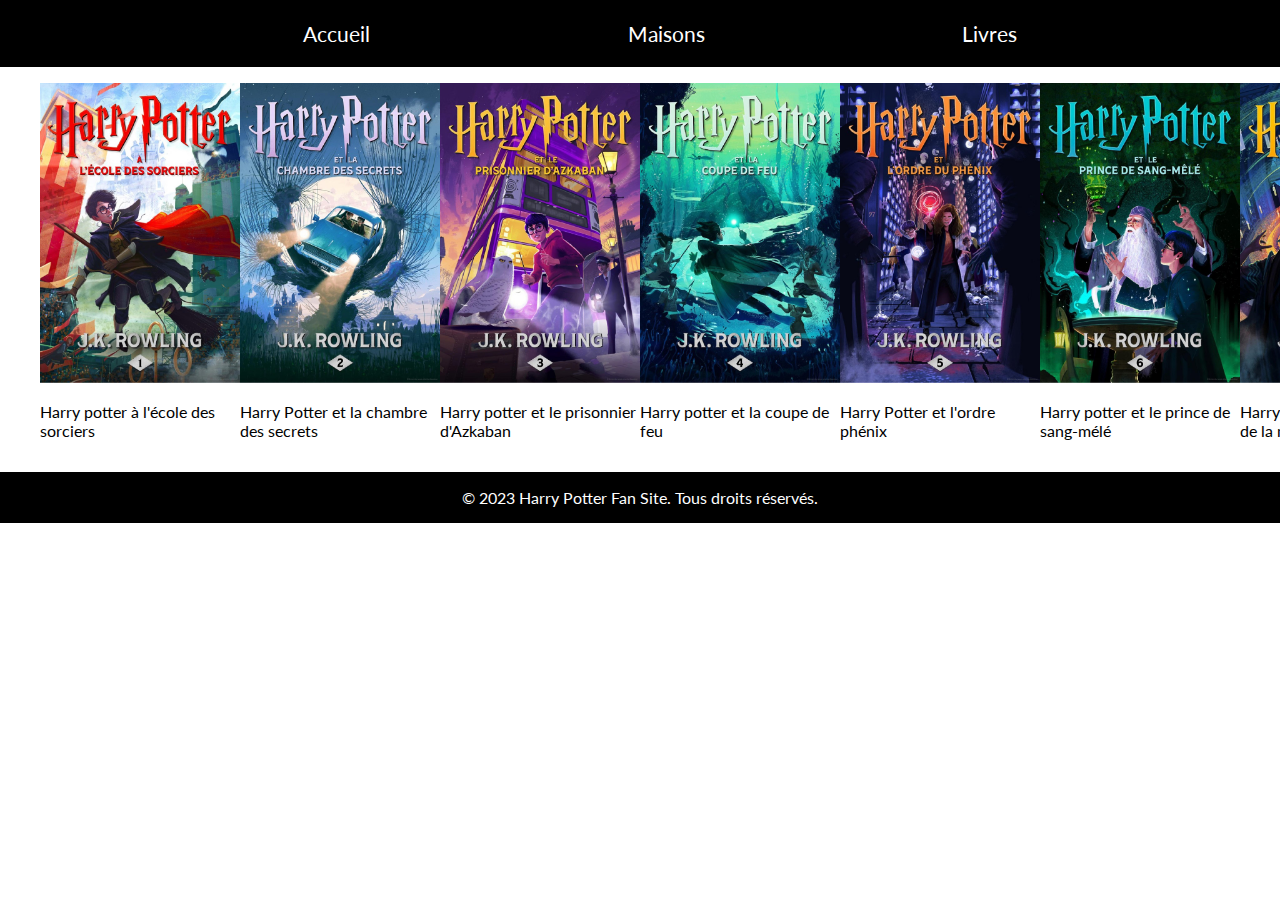
==== site/livres.html @ 36c89712 "modif" ====
<!DOCTYPE html>
<html lang="en">
  <head>
    <meta charset="UTF-8" />
    <meta name="viewport" content="width=device-width, initial-scale=1.0" />
    <title>Harry Potter</title>
    <link rel="stylesheet" href="/site/css/style.css" />
  </head>
  <body>
    <header>
      <nav>
        <ul>
          <li><a href="index.html">Accueil</a></li>
          <li><a href="maisons.html">Maisons</a></li>
          <li><a href="livres.html">Livres</a></li>
        </ul>
      </nav>
    </header>
    <main>
      <section>
        <ul class="livresul">
          <li>
            <img src="/site/image/livre1.jpeg" alt="livre1" width="200" />
            <p> Harry potter à l'école des sorciers</p>
          </li>
          <li>
            <img src="/site/image/livre2.jpeg" alt="livre2" width="200" />
            <p> Harry Potter et la chambre des secrets </p>
          </li>
          <li>
            <img src="/site/image/livre3.jpeg" alt="livre3" width="200" />
            <p> Harry potter et le prisonnier d'Azkaban</p>
          </li>
          <li>
            <img src="/site/image/livre4.jpeg" alt="livre4" width="200" />
            <p> Harry potter et la coupe de feu </p>
          </li>
          <li>
            <img src="/site/image/livre5.jpeg" alt="livre5" width="200" />
            <p> Harry Potter et l'ordre phénix</p>
          </li>
          <li>
            <img src="/site/image/livre6.jpeg" alt="livre6" width="200" />
            <p> Harry potter et le prince de sang-mélé</p>
          </li>
          <li>
            <img src="/site/image/livre7.jpeg" alt="livre7" width="200" />
            <p> Harry potter et les reliques de la mort     </p>
          </li>
        </ul>
      </section>
    </main>
    <footer>
      <p>&copy; 2023 Harry Potter Fan Site. Tous droits réservés.</p>
    </footer>
  </body>
</html>
---- site/css/style.css ----
@import url("https://fonts.googleapis.com/css2?family=Lato&display=swap");

body {
  font-family: "Lato", sans-serif;
  margin: 0;
  padding: 0;
}

nav ul {
  display: flex;
  justify-content: space-evenly;
  list-style-type: none;
}

header {
  background-color: black;
  padding: 5px;
}
nav a {
  color: white;
  text-decoration: none;
  font-size: 1.3rem;
  transition: 0.3s;
}

nav a:hover {
  color: red;
}

.titre1 {
  display: flex;
  justify-content: center;
}

.heros {
  display: flex;
  justify-content: center;
}

footer {
  display: flex;
  justify-content: center;
  background-color: black;
}

Footer p {
  color: white;
}

.personnages {
  display: flex;
  justify-content: space-evenly;
  list-style-type: none;
}

.titre-maisons {
  display: flex;
  justify-content: center;
}

.maisons {
  display: flex;
  justify-content: space-evenly;
  list-style-type: none;
  margin-top: 100px;
}

.description-maisons {
  display: flex;
  justify-content: space-evenly;
  list-style: none;
}

.background {
  position: absolute;
  background-image: url(https://2463240.fs1.hubspotusercontent-na1.net/hubfs/2463240/Photo%20pour%20web/ES_5152.webp);
  background-repeat: no-repeat;
  height: 100vh;
  width: 100vw;
  filter: blur(8px);
  -webkit-filter: blur(8px);
}

.livresul {
    list-style-type: none;
    display: flex;
    justify-content: space-between;
}
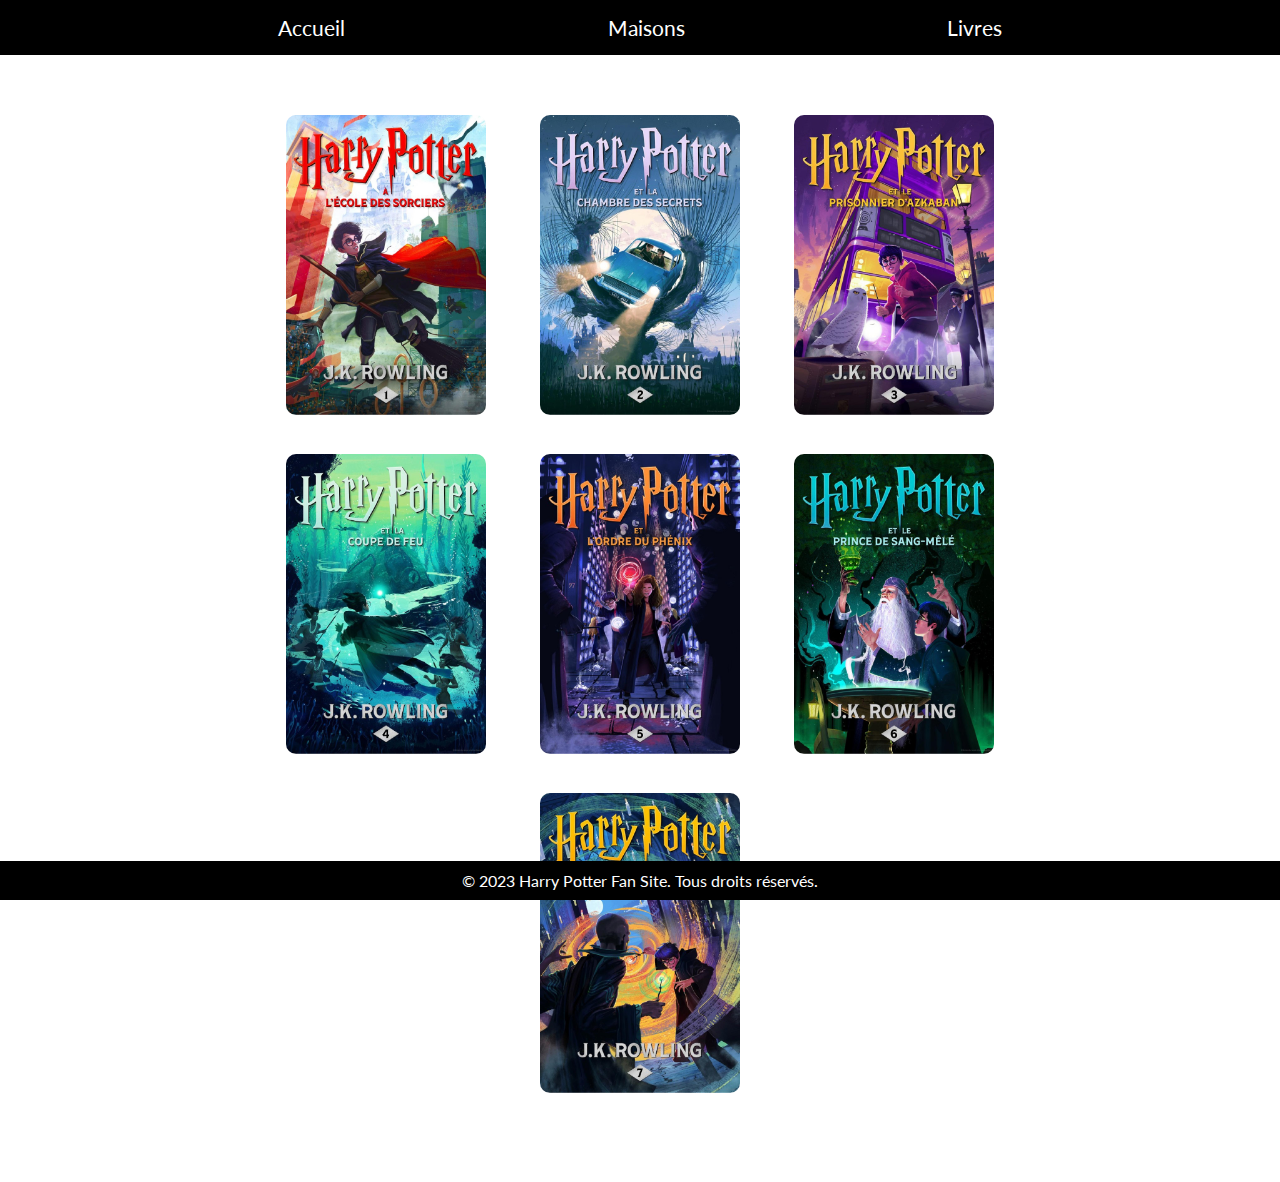
==== commit 85288fa3: "modif" ====
--- a/site/livres.html
+++ b/site/livres.html
@@ -17,41 +17,40 @@
       </nav>
     </header>
     <main>
-      <section>
-        <ul class="livresul">
-          <li>
-            <img src="/site/image/livre1.jpeg" alt="livre1" width="200" />
-            <p> Harry potter à l'école des sorciers</p>
-          </li>
-          <li>
-            <img src="/site/image/livre2.jpeg" alt="livre2" width="200" />
-            <p> Harry Potter et la chambre des secrets </p>
-          </li>
-          <li>
-            <img src="/site/image/livre3.jpeg" alt="livre3" width="200" />
-            <p> Harry potter et le prisonnier d'Azkaban</p>
-          </li>
-          <li>
-            <img src="/site/image/livre4.jpeg" alt="livre4" width="200" />
-            <p> Harry potter et la coupe de feu </p>
-          </li>
-          <li>
-            <img src="/site/image/livre5.jpeg" alt="livre5" width="200" />
-            <p> Harry Potter et l'ordre phénix</p>
-          </li>
-          <li>
-            <img src="/site/image/livre6.jpeg" alt="livre6" width="200" />
-            <p> Harry potter et le prince de sang-mélé</p>
-          </li>
-          <li>
-            <img src="/site/image/livre7.jpeg" alt="livre7" width="200" />
-            <p> Harry potter et les reliques de la mort     </p>
-          </li>
-        </ul>
+      <section class="livres">
+        <div class="livre">
+          <img src="/site/image/livre1.jpeg" alt="livre1" width="200" />
+          <p> Harry potter à l'école des sorciers</p>
+        </div>
+        <div class="livre">
+          <img src="/site/image/livre2.jpeg" alt="livre2" width="200" />
+          <p> Harry potter à l'école des sorciers</p>
+        </div>
+        <div class="livre">
+          <img src="/site/image/livre3.jpeg" alt="livre3" width="200" />
+          <p> Harry potter à l'école des sorciers</p>
+        </div>
+        <div class="livre">
+          <img src="/site/image/livre4.jpeg" alt="livre4" width="200" />
+          <p> Harry potter à l'école des sorciers</p>
+        </div>
+        <div class="livre">
+          <img src="/site/image/livre5.jpeg" alt="livre5" width="200" />
+          <p> Harry potter à l'école des sorciers</p>
+        </div>
+        <div class="livre">
+          <img src="/site/image/livre6.jpeg" alt="livre6" width="200" />
+          <p> Harry potter à l'école des sorciers</p>
+        </div>
+        <div class="livre">
+          <img src="/site/image/livre7.jpeg" alt="livre7" width="200" />
+          <p class="book"> Harry potter à l'école des sorciers</p>
+        </div>
+        
       </section>
     </main>
     <footer>
       <p>&copy; 2023 Harry Potter Fan Site. Tous droits réservés.</p>
     </footer>
   </body>
-</html>
+</html>--- a/site/css/style.css
+++ b/site/css/style.css
@@ -1,9 +1,17 @@
 @import url("https://fonts.googleapis.com/css2?family=Lato&display=swap");
+* {
+  box-sizing: border-box;
+  padding: 0;
+  margin: 0;
+  font-family: "Lato", sans-serif;
+  color: white;
+}
 
-body {
-  font-family: "Lato", sans-serif;
-  margin: 0;
-  padding: 0;
+body{
+  background: url(/site/image/hogwart.png);
+  background-size: cover;
+  background-position: center;
+  background-repeat: no-repeat;
 }
 
 nav ul {
@@ -14,7 +22,7 @@
 
 header {
   background-color: black;
-  padding: 5px;
+  padding: 15px;
 }
 nav a {
   color: white;
@@ -23,66 +31,142 @@
   transition: 0.3s;
 }
 
+.livres{
+  display: flex;
+  flex-flow: row wrap;
+  justify-content: center;
+  margin: 0 auto;
+  width: 60%;
+  margin-top: 50px;
+}
+.livre{
+  display: flex;
+  flex-flow: column;
+  justify-content: center;
+  align-items: center;
+  padding: 10px;
+}
+
+.livre img {
+  border-radius: 10px;
+}
+
+.book {
+  margin-bottom: 60px;
+}
 nav a:hover {
-  color: red;
+  text-decoration: underline;
+  transition: all 0.5 ease-in-out;
+}
+.wrapper{
+  display: flex;
+  flex-flow: column;
+  align-items: center;
+  justify-content: center;
+  width: 100%;
 }
 
 .titre1 {
-  display: flex;
+  text-align: center;
   justify-content: center;
+  margin: 30px 0px;
+  
+
 }
 
 .heros {
+  margin-bottom: 20px;
+  text-align: center;
+  font-size: 1.2rem;
+  text-decoration: underline;
+}
+.main{
   display: flex;
+  flex-flow: column;
   justify-content: center;
+  align-items: center;
+  height: 70%;
+  min-height: 70vh;
 }
-
 footer {
-  display: flex;
-  justify-content: center;
+  text-align: center;
   background-color: black;
+  margin-top: 20px ;
+  padding: 10px;
+  position: fixed;
+  bottom: 0;
+  width: 100%;
 }
 
 Footer p {
   color: white;
 }
-
-.personnages {
+.perso2{
   display: flex;
-  justify-content: space-evenly;
-  list-style-type: none;
+  flex-flow: row-reverse;
 }
-
-.titre-maisons {
+.text{
+  width: 60%;
+  padding: 15px;
+}
+.container-perso{
   display: flex;
   justify-content: center;
 }
 
-.maisons {
-  display: flex;
-  justify-content: space-evenly;
-  list-style-type: none;
-  margin-top: 100px;
+.titre-maisons {
+  text-align: center;  
+  padding: 10px;
+  margin-bottom: 110px;
+}
+.container-perso img{
+  width: 200px;
 }
 
-.description-maisons {
+.maisons{
   display: flex;
-  justify-content: space-evenly;
-  list-style: none;
+  flex-flow: row wrap;
+  justify-content:space-around;
+ 
 }
 
-.background {
-  position: absolute;
-  background-image: url(https://2463240.fs1.hubspotusercontent-na1.net/hubfs/2463240/Photo%20pour%20web/ES_5152.webp);
-  background-repeat: no-repeat;
-  height: 100vh;
-  width: 100vw;
-  filter: blur(8px);
-  -webkit-filter: blur(8px);
+.maison{
+  display: flex;
+  flex-flow: column ;
+  justify-content: center;
+  align-items: center;
+  padding: 10px;
+  margin: 10px;
 }
 
-.livresul {
-    list-style-type: none;
-    display: flex;
-    justify-content: space-between;
-}+
+@media screen and (max-width: 768px){
+  .container-perso{
+    flex-flow: column wrap;
+    justify-content: center;
+    align-content: center;
+  }
+  .wrapper{
+    justify-content: center;
+    align-content: center;
+    gap: 70px;
+  }
+
+  .titre1{
+    padding: 10px;
+    text-align: center;
+  }
+  .text > h2{
+    text-align: center;
+  }
+  .container-perso img{
+    width: 70%;
+    object-fit: contain;
+  }
+  .main{
+    margin-bottom: 80px;
+  }
+  .titre-maisons{
+    margin-bottom: 0 ;
+  }
+}
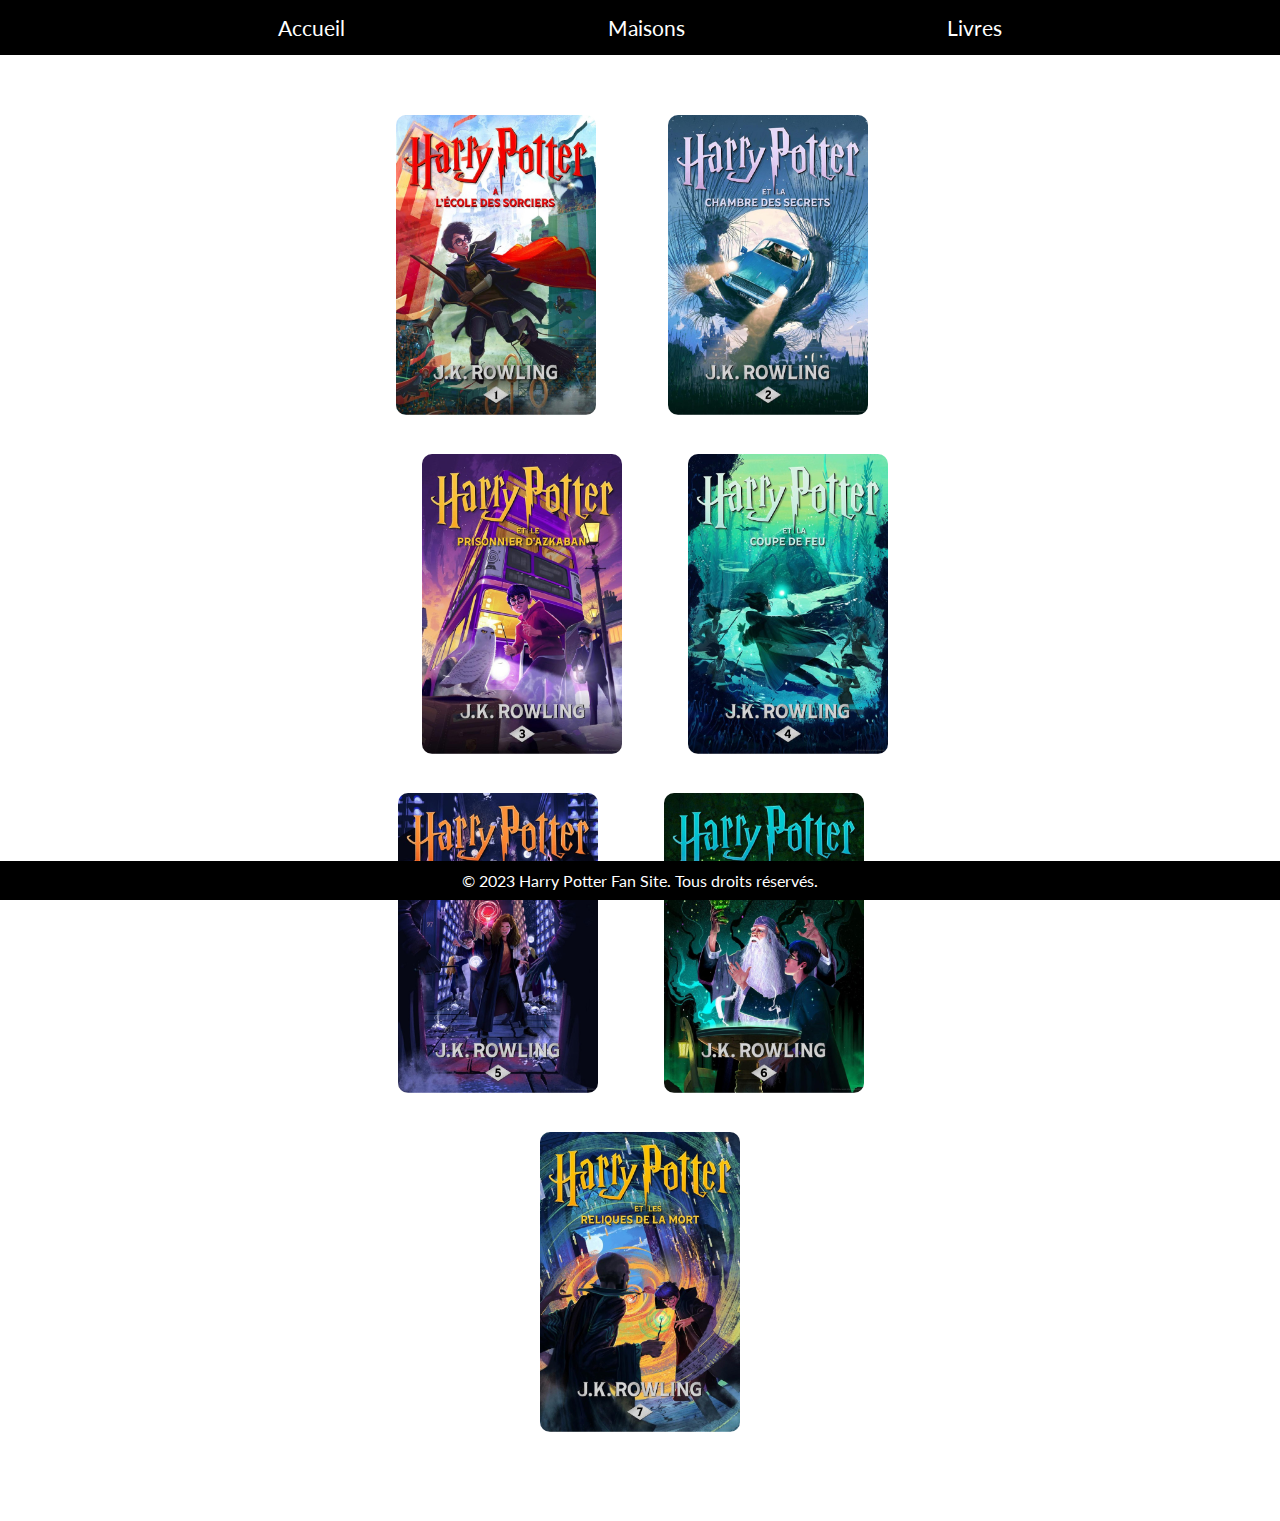
==== commit 1098249c: "Modif" ====
--- a/site/livres.html
+++ b/site/livres.html
@@ -20,37 +20,36 @@
       <section class="livres">
         <div class="livre">
           <img src="/site/image/livre1.jpeg" alt="livre1" width="200" />
-          <p> Harry potter à l'école des sorciers</p>
+          <p>Harry Potter à l'école des sorciers</p>
         </div>
         <div class="livre">
           <img src="/site/image/livre2.jpeg" alt="livre2" width="200" />
-          <p> Harry potter à l'école des sorciers</p>
+          <p>Harry Potter et la chambre des secrets</p>
         </div>
         <div class="livre">
           <img src="/site/image/livre3.jpeg" alt="livre3" width="200" />
-          <p> Harry potter à l'école des sorciers</p>
+          <p>Harry Potter et le prisionnier d'Azkaban</p>
         </div>
         <div class="livre">
           <img src="/site/image/livre4.jpeg" alt="livre4" width="200" />
-          <p> Harry potter à l'école des sorciers</p>
+          <p>Harry Potter et la coupe de feu</p>
         </div>
         <div class="livre">
           <img src="/site/image/livre5.jpeg" alt="livre5" width="200" />
-          <p> Harry potter à l'école des sorciers</p>
+          <p>Harry Potter et l'ordre du phenix</p>
         </div>
         <div class="livre">
           <img src="/site/image/livre6.jpeg" alt="livre6" width="200" />
-          <p> Harry potter à l'école des sorciers</p>
+          <p>Harry potter et le prince de sang-mêlé</p>
         </div>
         <div class="livre">
           <img src="/site/image/livre7.jpeg" alt="livre7" width="200" />
-          <p class="book"> Harry potter à l'école des sorciers</p>
+          <p class="book">Harry potter et les reliques de la mort</p>
         </div>
-        
       </section>
     </main>
     <footer>
       <p>&copy; 2023 Harry Potter Fan Site. Tous droits réservés.</p>
     </footer>
   </body>
-</html>+</html>
--- a/site/css/style.css
+++ b/site/css/style.css
@@ -7,7 +7,7 @@
   color: white;
 }
 
-body{
+body {
   background: url(/site/image/hogwart.png);
   background-size: cover;
   background-position: center;
@@ -31,7 +31,7 @@
   transition: 0.3s;
 }
 
-.livres{
+.livres {
   display: flex;
   flex-flow: row wrap;
   justify-content: center;
@@ -39,7 +39,7 @@
   width: 60%;
   margin-top: 50px;
 }
-.livre{
+.livre {
   display: flex;
   flex-flow: column;
   justify-content: center;
@@ -58,7 +58,7 @@
   text-decoration: underline;
   transition: all 0.5 ease-in-out;
 }
-.wrapper{
+.wrapper {
   display: flex;
   flex-flow: column;
   align-items: center;
@@ -70,8 +70,6 @@
   text-align: center;
   justify-content: center;
   margin: 30px 0px;
-  
-
 }
 
 .heros {
@@ -80,7 +78,7 @@
   font-size: 1.2rem;
   text-decoration: underline;
 }
-.main{
+.main {
   display: flex;
   flex-flow: column;
   justify-content: center;
@@ -91,7 +89,7 @@
 footer {
   text-align: center;
   background-color: black;
-  margin-top: 20px ;
+  margin-top: 20px;
   padding: 10px;
   position: fixed;
   bottom: 0;
@@ -101,72 +99,78 @@
 Footer p {
   color: white;
 }
-.perso2{
+.perso2 {
   display: flex;
   flex-flow: row-reverse;
 }
-.text{
+.text {
   width: 60%;
   padding: 15px;
 }
-.container-perso{
+.container-perso {
   display: flex;
   justify-content: center;
 }
 
 .titre-maisons {
-  text-align: center;  
+  text-align: center;
   padding: 10px;
   margin-bottom: 110px;
 }
-.container-perso img{
+.container-perso img {
   width: 200px;
 }
 
-.maisons{
+.maisons {
   display: flex;
   flex-flow: row wrap;
-  justify-content:space-around;
- 
+  justify-content: space-around;
 }
 
-.maison{
+.maison {
   display: flex;
-  flex-flow: column ;
+  flex-flow: column;
   justify-content: center;
   align-items: center;
   padding: 10px;
   margin: 10px;
 }
 
-
-@media screen and (max-width: 768px){
-  .container-perso{
+@media screen and (max-width: 768px) {
+  .container-perso {
     flex-flow: column wrap;
     justify-content: center;
     align-content: center;
   }
-  .wrapper{
+  .wrapper {
     justify-content: center;
     align-content: center;
     gap: 70px;
   }
 
-  .titre1{
+  .titre1 {
     padding: 10px;
     text-align: center;
   }
-  .text > h2{
+  .text > h2 {
     text-align: center;
   }
-  .container-perso img{
+  .container-perso img {
     width: 70%;
     object-fit: contain;
   }
-  .main{
+  .main {
     margin-bottom: 80px;
   }
-  .titre-maisons{
-    margin-bottom: 0 ;
+  .titre-maisons {
+    margin-bottom: 0;
   }
 }
+
+.border {
+  border-radius: 30px;
+}
+
+.margin-heros {
+  margin-bottom: 30px;
+}
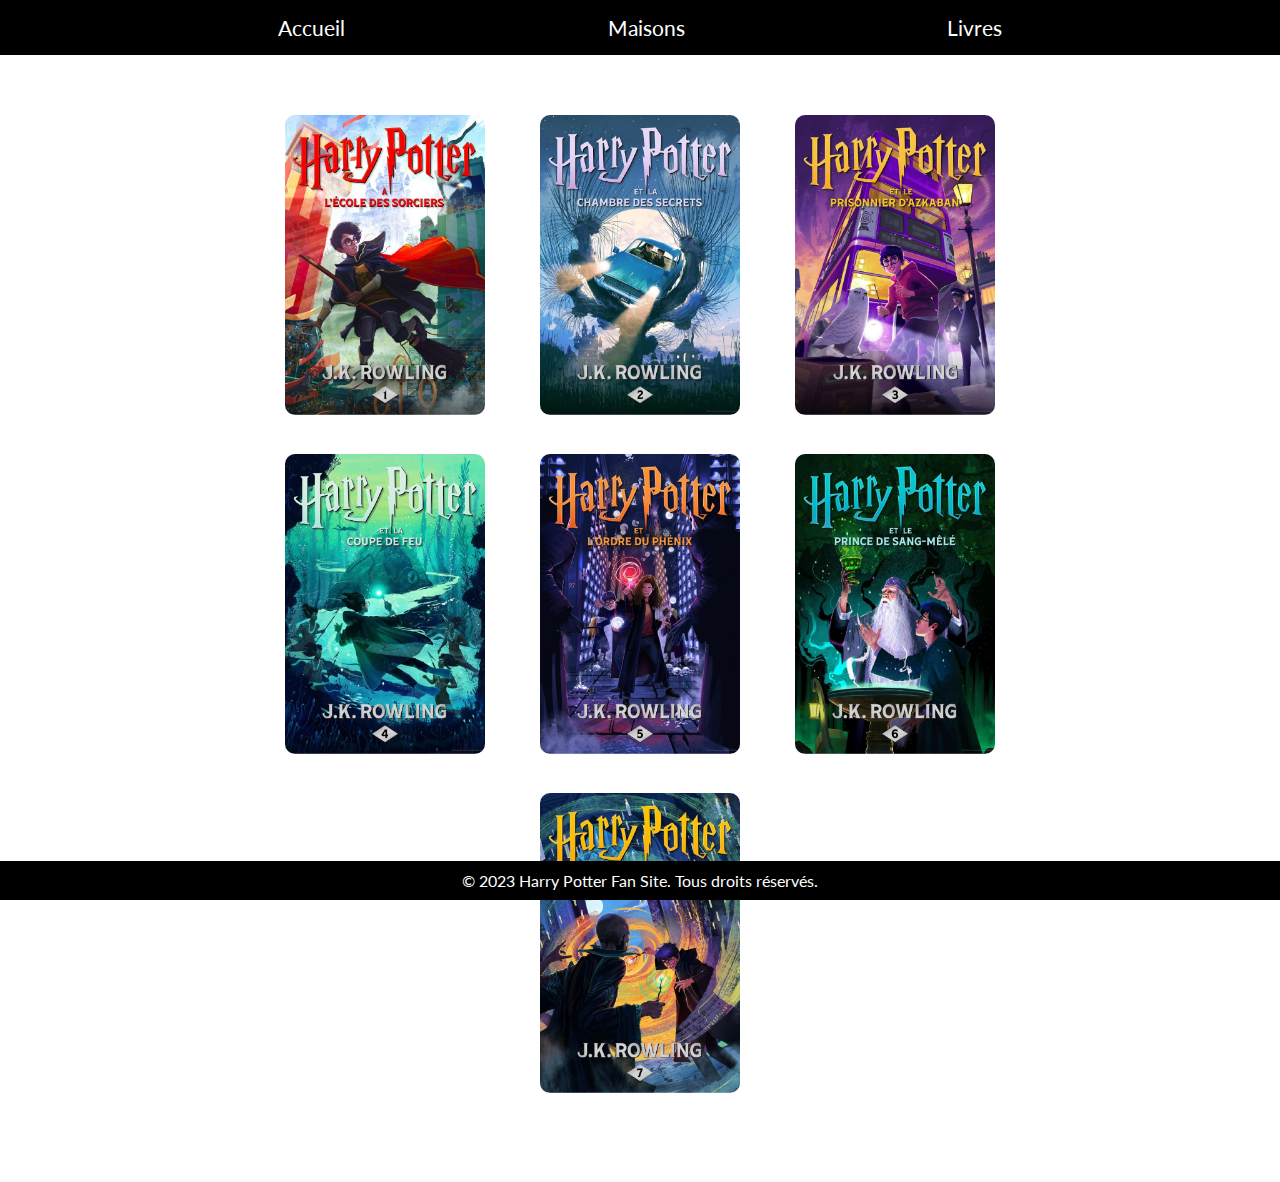
==== commit 9072e84c: "modif" ====
--- a/site/livres.html
+++ b/site/livres.html
@@ -24,27 +24,27 @@
         </div>
         <div class="livre">
           <img src="/site/image/livre2.jpeg" alt="livre2" width="200" />
-          <p>Harry Potter et la chambre des secrets</p>
+          <p>Harry Potter à l'école des sorciers</p>
         </div>
         <div class="livre">
           <img src="/site/image/livre3.jpeg" alt="livre3" width="200" />
-          <p>Harry Potter et le prisionnier d'Azkaban</p>
+          <p>Harry Potter à l'école des sorciers</p>
         </div>
         <div class="livre">
           <img src="/site/image/livre4.jpeg" alt="livre4" width="200" />
-          <p>Harry Potter et la coupe de feu</p>
+          <p>Harry Potter à l'école des sorciers</p>
         </div>
         <div class="livre">
           <img src="/site/image/livre5.jpeg" alt="livre5" width="200" />
-          <p>Harry Potter et l'ordre du phenix</p>
+          <p>Harry Potter à l'école des sorciers</p>
         </div>
         <div class="livre">
           <img src="/site/image/livre6.jpeg" alt="livre6" width="200" />
-          <p>Harry potter et le prince de sang-mêlé</p>
+          <p>Harry Potter à l'école des sorciers</p>
         </div>
         <div class="livre">
           <img src="/site/image/livre7.jpeg" alt="livre7" width="200" />
-          <p class="book">Harry potter et les reliques de la mort</p>
+          <p class="book">Harry Potter à l'école des sorciers</p>
         </div>
       </section>
     </main>
--- a/site/css/style.css
+++ b/site/css/style.css
@@ -115,7 +115,7 @@
 .titre-maisons {
   text-align: center;
   padding: 10px;
-  margin-bottom: 110px;
+  margin-bottom: 50px;
 }
 .container-perso img {
   width: 200px;
@@ -174,3 +174,7 @@
 .margin-heros {
   margin-bottom: 30px;
 }
+
+.margin-maison {
+  margin: 10px;
+}
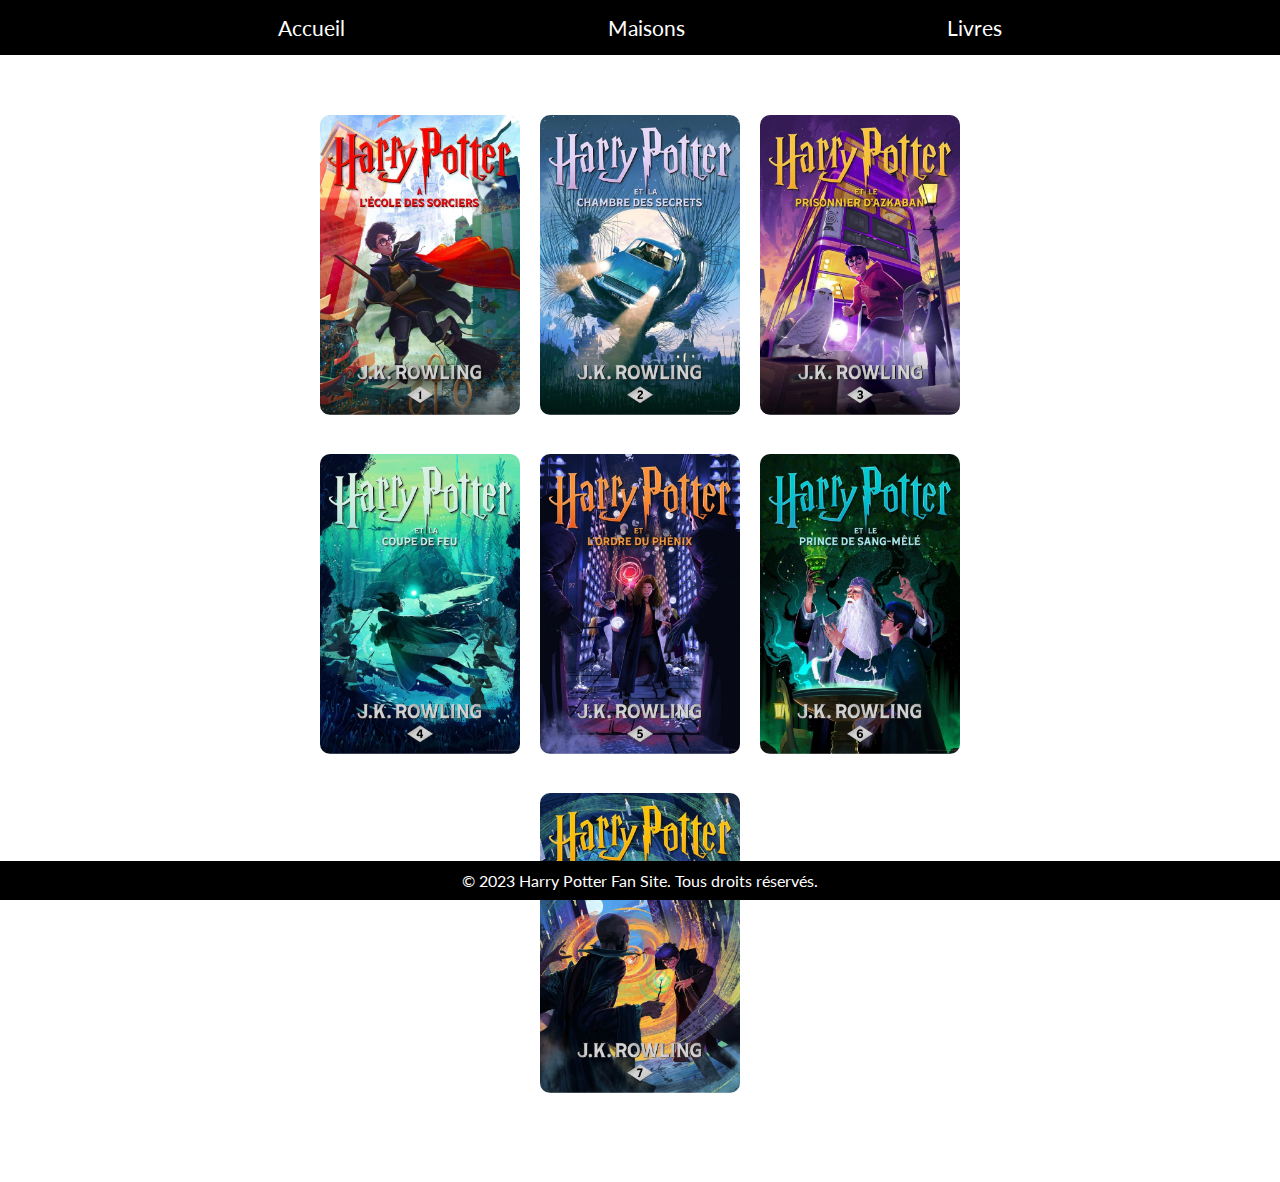
==== commit a33524d9: "modif" ====
--- a/site/livres.html
+++ b/site/livres.html
@@ -18,33 +18,33 @@
     </header>
     <main>
       <section class="livres">
-        <div class="livre">
+        <div class="livre zoom">
           <img src="/site/image/livre1.jpeg" alt="livre1" width="200" />
-          <p>Harry Potter à l'école des sorciers</p>
+          <p>L'école des sorciers</p>
         </div>
-        <div class="livre">
+        <div class="livre zoom">
           <img src="/site/image/livre2.jpeg" alt="livre2" width="200" />
-          <p>Harry Potter à l'école des sorciers</p>
+          <p>Chambre des secrets</p>
         </div>
-        <div class="livre">
+        <div class="livre zoom">
           <img src="/site/image/livre3.jpeg" alt="livre3" width="200" />
-          <p>Harry Potter à l'école des sorciers</p>
+          <p>Prisonnier d'Azkaban</p>
         </div>
-        <div class="livre">
+        <div class="livre zoom">
           <img src="/site/image/livre4.jpeg" alt="livre4" width="200" />
-          <p>Harry Potter à l'école des sorciers</p>
+          <p>Coupe de feu</p>
         </div>
-        <div class="livre">
+        <div class="livre zoom">
           <img src="/site/image/livre5.jpeg" alt="livre5" width="200" />
-          <p>Harry Potter à l'école des sorciers</p>
+          <p>Ordre du Phenix</p>
         </div>
-        <div class="livre">
+        <div class="livre zoom">
           <img src="/site/image/livre6.jpeg" alt="livre6" width="200" />
-          <p>Harry Potter à l'école des sorciers</p>
+          <p>Prince de sang mêlé</p>
         </div>
-        <div class="livre">
+        <div class="livre zoom">
           <img src="/site/image/livre7.jpeg" alt="livre7" width="200" />
-          <p class="book">Harry Potter à l'école des sorciers</p>
+          <p class="book">Les reliques de la mort</p>
         </div>
       </section>
     </main>
--- a/site/css/style.css
+++ b/site/css/style.css
@@ -45,10 +45,14 @@
   justify-content: center;
   align-items: center;
   padding: 10px;
+  transition: transform 0.3s ease-in-out;
 }
 
 .livre img {
   border-radius: 10px;
+}
+.zoom:hover {
+  transform: scale(1.05);
 }
 
 .book {
@@ -134,6 +138,7 @@
   align-items: center;
   padding: 10px;
   margin: 10px;
+  transition: transform 0.3s ease-in-out;
 }
 
 @media screen and (max-width: 768px) {
